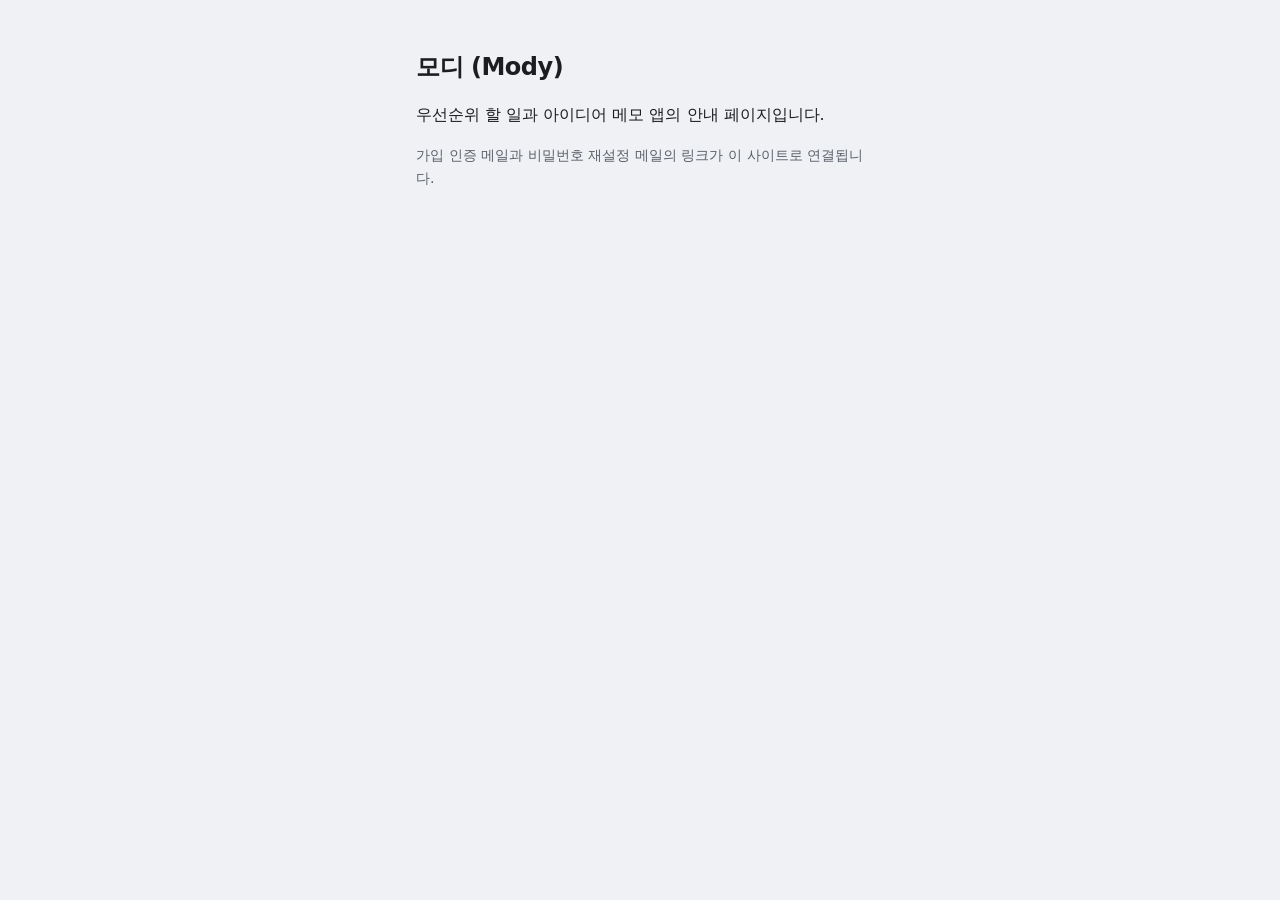
==== index.html @ 4cf40ea1 "보조 웹페이지 배포 2026-11-20" ====
<!doctype html>
<html lang="ko">
<head>
<meta charset="utf-8">
<meta name="viewport" content="width=device-width, initial-scale=1">
<meta http-equiv="Content-Security-Policy" content="default-src 'none'; script-src 'self'; style-src 'self'; connect-src https://dptwtwlobntujgbakybl.supabase.co; img-src 'self'; base-uri 'none'; form-action 'none'">
<meta name="referrer" content="no-referrer">
<title>모디</title>
<link rel="stylesheet" href="style.css">
</head>
<body>
<main>
<h1>모디 (Mody)</h1>
<p>우선순위 할 일과 아이디어 메모 앱의 안내 페이지입니다.</p>
<p class="muted">가입 인증 메일과 비밀번호 재설정 메일의 링크가 이 사이트로 연결됩니다.</p>
</main>
</body>
</html>
---- style.css ----
/* 앱 디자인(DESIGN.md '순번 대기표')과 같은 색: 대합실 회색 바탕, 숯색 주 버튼, 오류만 LED 빨강 */
:root { color-scheme: light dark; --fg: #1B1D21; --bg: #EFF1F4; --paper: #FFFFFF; --muted: #5B616B; --line: #C4C9D0; --btn: #24262B; --btn-fg: #FFFFFF; --err: #C9221D; }
@media (prefers-color-scheme: dark) { :root { --fg: #ECEDEF; --bg: #121316; --paper: #1D1F23; --muted: #A3A8B1; --line: #41454D; --btn: #ECEDEF; --btn-fg: #121316; --err: #FF6B65; } }
* { box-sizing: border-box; }
body { margin: 0; background: var(--bg); color: var(--fg); font: 16px/1.6 "Pretendard", system-ui, -apple-system, "Segoe UI", "Malgun Gothic", sans-serif; }
main { max-width: 480px; margin: 0 auto; padding: 48px 16px; }
h1 { font-size: 1.5rem; letter-spacing: -0.02em; margin: 0 0 12px; }
h2 { font-size: 1.1rem; margin: 28px 0 8px; }
p, li { color: var(--fg); }
.muted { color: var(--muted); font-size: 0.9rem; }
label { display: block; margin: 14px 0 6px; font-weight: 600; font-size: 0.95rem; }
input { width: 100%; padding: 12px 14px; font: inherit; border: 1px solid var(--line); border-radius: 10px; background: var(--paper); color: var(--fg); }
input:focus { outline: none; border: 2px solid var(--fg); padding: 11px 13px; }
button { margin-top: 18px; width: 100%; min-height: 46px; padding: 10px 20px; font: inherit; font-weight: 700; border: 0; border-radius: 10px; background: var(--btn); color: var(--btn-fg); cursor: pointer; }
button:focus-visible { outline: 2px solid var(--fg); outline-offset: 2px; }
button:disabled { opacity: 0.5; cursor: default; }
[hidden] { display: none !important; }
#status { margin-top: 16px; min-height: 1.6em; font-weight: 600; }
#status.err { color: var(--err); }
a { color: var(--fg); text-underline-offset: 3px; }
::selection { background: rgba(27, 29, 33, 0.18); }
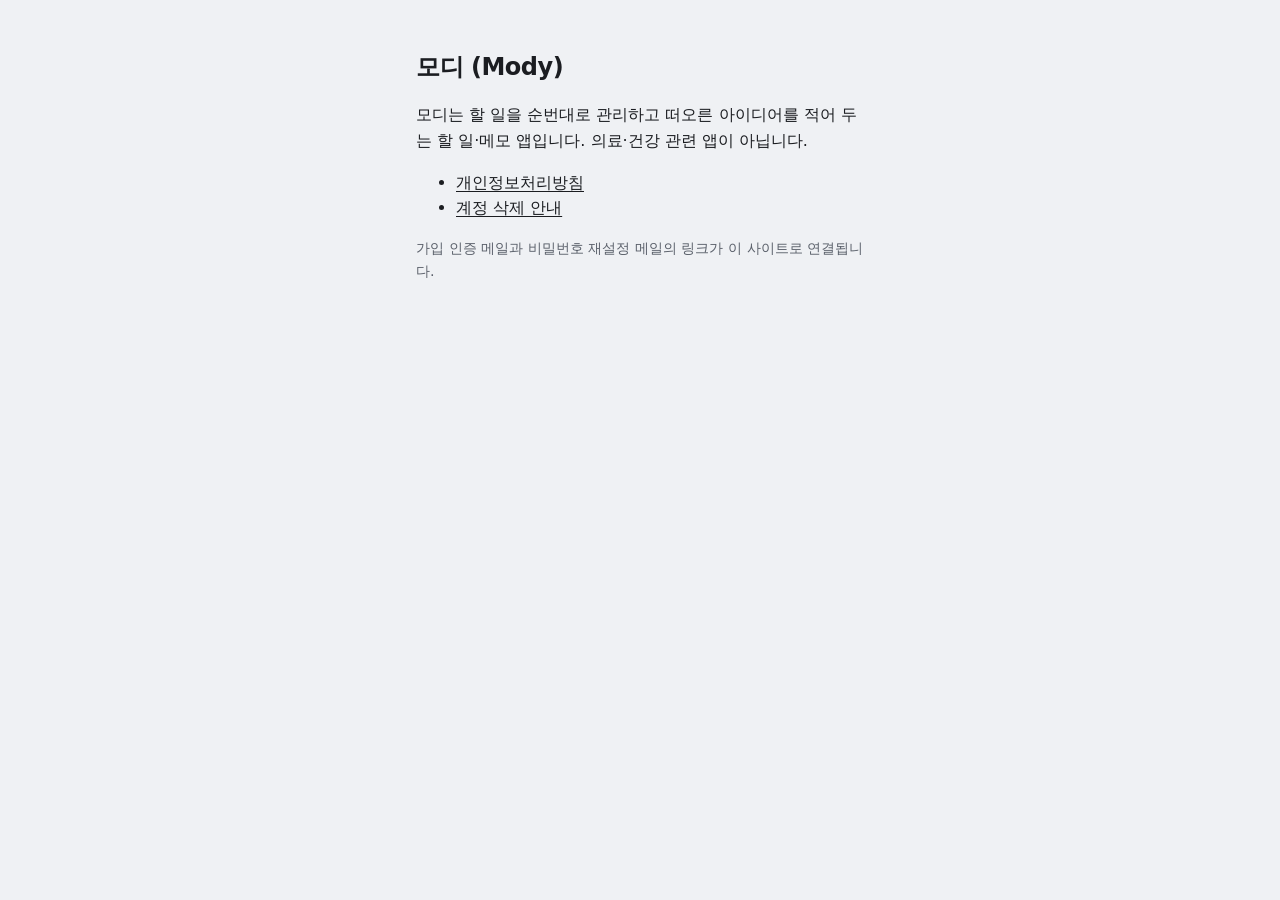
==== commit c037a5d8: "보조 웹페이지 배포 2026-11-23" ====
--- a/index.html
+++ b/index.html
@@ -6,12 +6,16 @@
 <meta http-equiv="Content-Security-Policy" content="default-src 'none'; script-src 'self'; style-src 'self'; connect-src https://dptwtwlobntujgbakybl.supabase.co; img-src 'self'; base-uri 'none'; form-action 'none'">
 <meta name="referrer" content="no-referrer">
 <title>모디</title>
-<link rel="stylesheet" href="style.css">
+<link rel="stylesheet" href="style.css?v=20261123095629">
 </head>
 <body>
 <main>
 <h1>모디 (Mody)</h1>
-<p>우선순위 할 일과 아이디어 메모 앱의 안내 페이지입니다.</p>
+<p>모디는 할 일을 순번대로 관리하고 떠오른 아이디어를 적어 두는 할 일·메모 앱입니다. 의료·건강 관련 앱이 아닙니다.</p>
+<ul>
+  <li><a href="privacy/">개인정보처리방침</a></li>
+  <li><a href="delete-account/">계정 삭제 안내</a></li>
+</ul>
 <p class="muted">가입 인증 메일과 비밀번호 재설정 메일의 링크가 이 사이트로 연결됩니다.</p>
 </main>
 </body>
